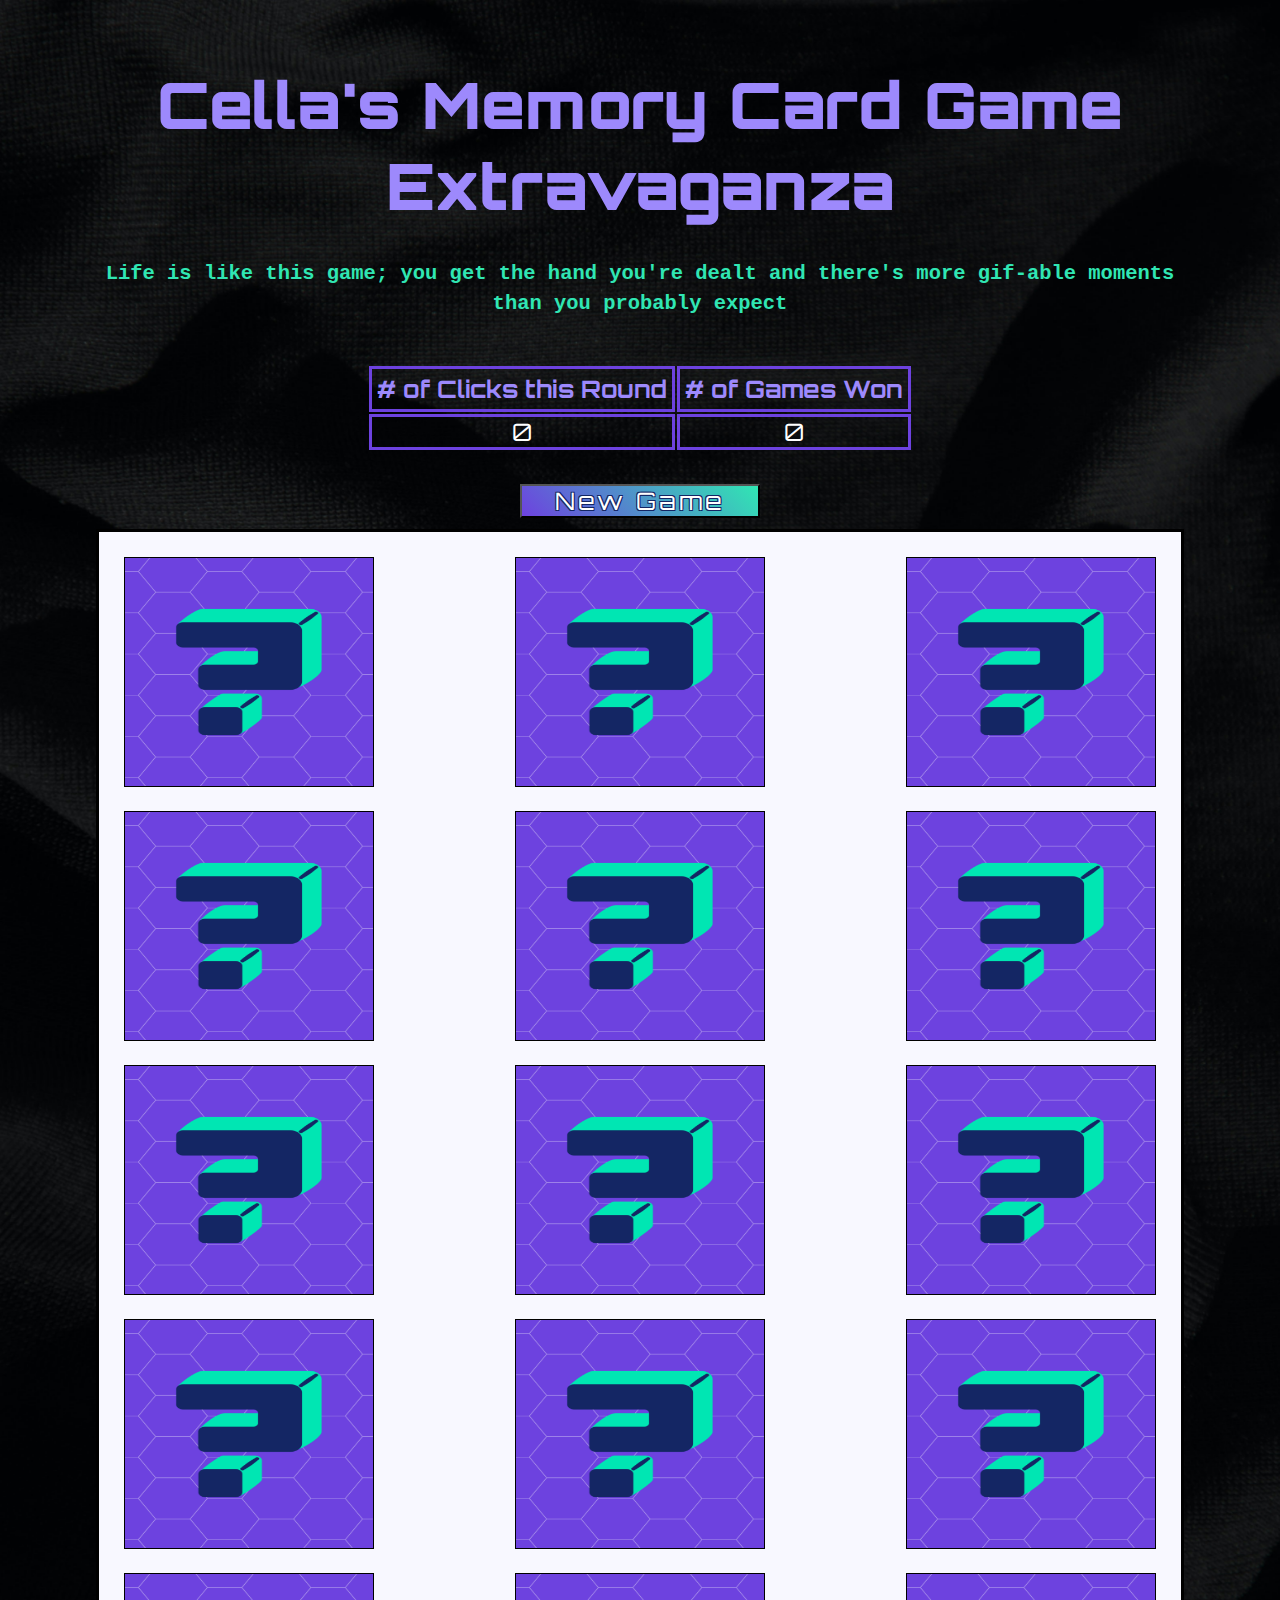
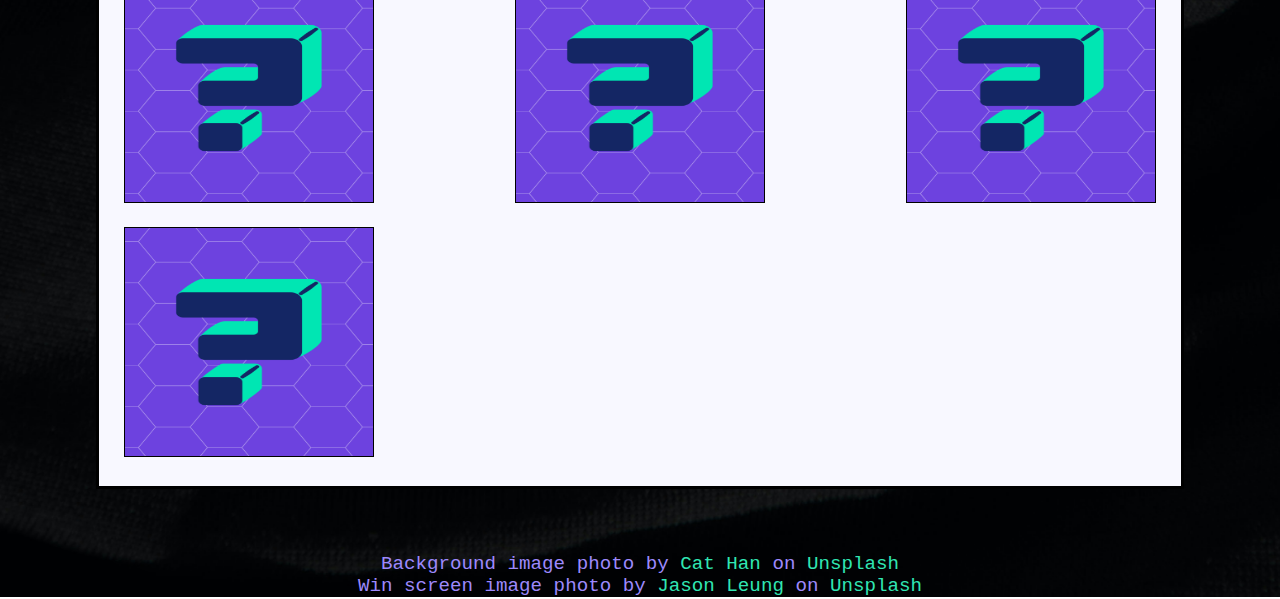
==== index.html @ 6a637596 "repo uploaded" ====
<!DOCTYPE html>
<html lang="en">
  <head>
    <meta charset="UTF-8" />
    <meta http-equiv="X-UA-Compatible" content="IE=edge" />
    <meta name="viewport" content="width=device-width, initial-scale=1.0" />
    <link rel="preconnect" href="https://fonts.googleapis.com" />
    <link rel="preconnect" href="https://fonts.gstatic.com" crossorigin />
    <link
      href="https://fonts.googleapis.com/css2?family=Orbitron:wght@600;800;900&family=Ubuntu+Mono&display=swap"
      rel="stylesheet"
    />
    <link rel="stylesheet" href="styles.css" />

    <title>Cella's Memory Card Game</title>
  </head>
  <body>
    <div id="biggest-div">
      <div class="game-content-div">
        <!-- <div class="congrats-screen">
          <span class="congrats-message">
            YOU WON!
          </span>
          <span class="congrats-subtext">
          Now go about your day with a sense of accomplishment, you absolute
          champion.
          </span>
          <button class="close-congrats-screen-btn">X</button>
        </div> -->

        <header class="title-area">
          <h1 class="title">Cella's Memory Card Game Extravaganza</h1>
          <h3 class="tag-line">
            Life is like this game; you get the hand you're dealt and there's
            more gif-able moments than you probably expect
          </h3>
          <table class="score-board">
            <tr>
              <th># of Clicks this Round</th>
              <th># of Games Won</th>
            </tr>
            <tr>
              <td class="current-clicks counter">0</td>
              <td class="games-won counter">0</td>
            </tr>
          </table>
          <button class="reset-btn">New Game</button>
        </header>
        <div id="cards-container-div"></div>
      </div>

      <footer>
        <span>
          Background image photo by <a href="https://unsplash.com/@figmentprints?utm_source=unsplash&utm_medium=referral&utm_content=creditCopyText"> Cat Han </a> on <a href="https://unsplash.com/s/photos/black-background?utm_source=unsplash&utm_medium=referral&utm_content=creditCopyText"> Unsplash </a>
        </span>
        <span>
          Win screen image photo by <a href="https://unsplash.com/@ninjason?utm_source=unsplash&utm_medium=referral&utm_content=creditCopyText">Jason Leung</a> on <a href="https://unsplash.com/s/photos/confetti?utm_source=unsplash&utm_medium=referral&utm_content=creditCopyText"> Unsplash </a>
        </span>
      </footer>
    </div>

    <script src="app.js"></script>
    <!-- <script src="main.js"></script> -->
  </body>
</html>
---- styles.css ----
* {
    margin: 0;
    padding: 0;
    box-sizing: border-box;
}

body {
    height: 100%;

    background-image: url("./random-assets/cat-han-W_5Eakb1598-unsplash.jpg");
    background-size: cover;
    background-position: center center;
    background-repeat: no-repeat;

    /* background-color: #FF6813; */
}

#biggest-div {
    display: flex;
    flex-direction: column;
    justify-content: center;
    align-items: center;
}

.game-content-div {
    width: 85%;
    height: 75%;

    position: relative;

    margin: 5% 5%;
}

.title-area {
    display: flex;
    flex-direction: column;
    justify-content: center;
    align-items: center;
}

.title {
    font-family: 'Orbitron', sans-serif;
    font-weight: 900;
    font-size: 4rem;
    text-align: center;
    color: #9d89fc;
    
    margin-bottom: 3%;
}

.tag-line {
    font-family: 'Ubuntu Mono', monospace;
    font-size: 1.28rem;
    line-height: 1.5;
    text-align: center;
    color: #30e6b3;

    margin-bottom: 4%;
}

table {
    font-family: 'Orbitron', sans-serif;
    font-size: 1.5rem;
    color: #9d89fc;

    margin-bottom: 3%;
}

th {
    text-align: center;

    padding: 5px;

    border: solid 3px #6d42df;

}

td {
    text-align: center;
    border: solid 3px #6d42df;


}

.counter {
    color: white;
}

.reset-btn {
    color: white;
    font-family: 'Orbitron', sans-serif;
    font-size: 1.5rem;
    letter-spacing: 3px;
    /* this is to give the letters an outline */
    text-shadow: -1px -1px 0 #142664, 
        1px -1px 0 #142664, 
        -1px 1px 0 #142664, 
        1px 1px 0 #142664;

    width: 15rem;


    background: linear-gradient(45deg, #6d42df, #30e6b3);
    mask-composite: exclude;
    /* this styling is to set up the slide effect upon hover */
    box-shadow: inset 0 0 0 0 #9d89fc;
    -webkit-transition: ease-out 0.4s;
    -moz-transition: ease-out 0.4s;
    transition: ease-out 0.4s;

    margin-bottom: 1%;
}

.reset-btn:hover {
    /* button aperture+gradient effect */
    box-shadow: inset 0 0 0 50px #6d42df;
    color: #30e6b3;
}

#cards-container-div {
    width: 100%;
    height: 85%;

    display: flex;
    justify-content: space-between;
    flex-wrap: wrap;

    padding: 15px;

    background-color: ghostwhite;

    border: solid 3px black;
}

.card {
    border: 1px solid black;
    width: 250px;
    height: 230px;
    margin: 10px;
    display: inline-block;
}

.congrats-screen {
    position: absolute;

    width: 100%;
    height: 100%;

    display: flex;
    flex-direction: column;
    justify-content: center;
    align-items: center;

    font-family: 'Orbitron', sans-serif;
    color: #6d42df;
    /* this is to give the letters an outline */
    text-shadow: -1px -1px 0 white, 
        1px -1px 0 white, 
        -1px 1px 0 white, 
        1px 1px 0 white;
    letter-spacing: 3px;


    background-image: url("./random-assets/jason-leung-Xaanw0s0pMk-unsplash.jpg");
    background-position: center center;
    background-repeat: no-repeat;

  
}

.congrats-message {
    text-align: center;
    font-size: 8rem;
    margin-bottom: 1%;

   
}

.congrats-subtext {
    text-align: center;
    font-size: 3rem;
}

.close-congrats-screen-btn {
    position: absolute;
    top: 1%;
    right: 1%;

    width: 4rem;
    height: 4rem;

    /* font-family: 'Orbitron', sans-serif; */
    font-size: 2.5rem;
    font-weight: bold;

    color: #fc9457;
    background-color: #6d42df;
    border: solid 5px #fc9457;
}

footer {
    font-family: 'Ubuntu Mono', monospace;
    font-size: 1.2rem;
    color: #9d89fc;

    display: flex;
    flex-direction: column;
    justify-content: center;
    align-items: center;
  
}

a {
    color: #30e6b3;
    text-decoration: none;
}


/* .card-back .clicked {
    display: hidden;
}          */


/* after adjusting to switch srcs from front to back, try refactor things so that instead of switching src attributes, you have 2 absolutely positioned elements stacked and toggle a display: hidden property */
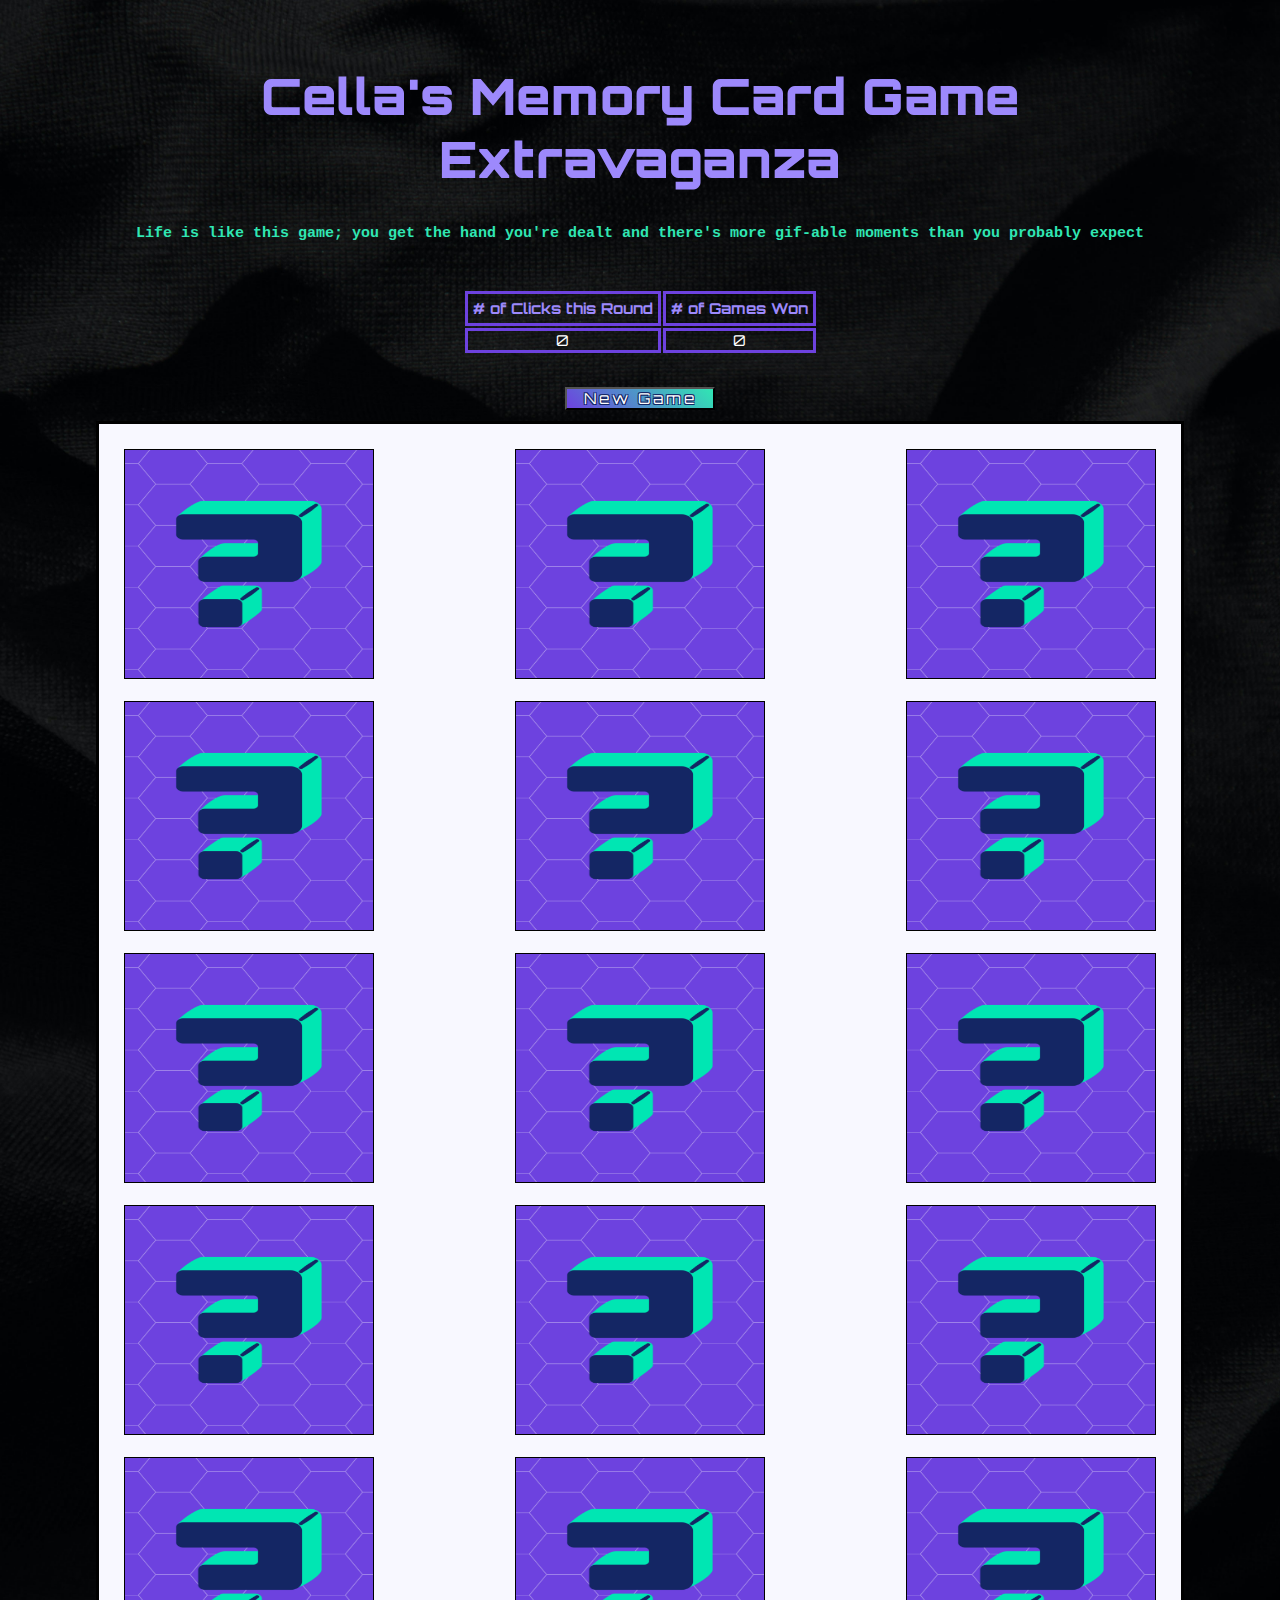
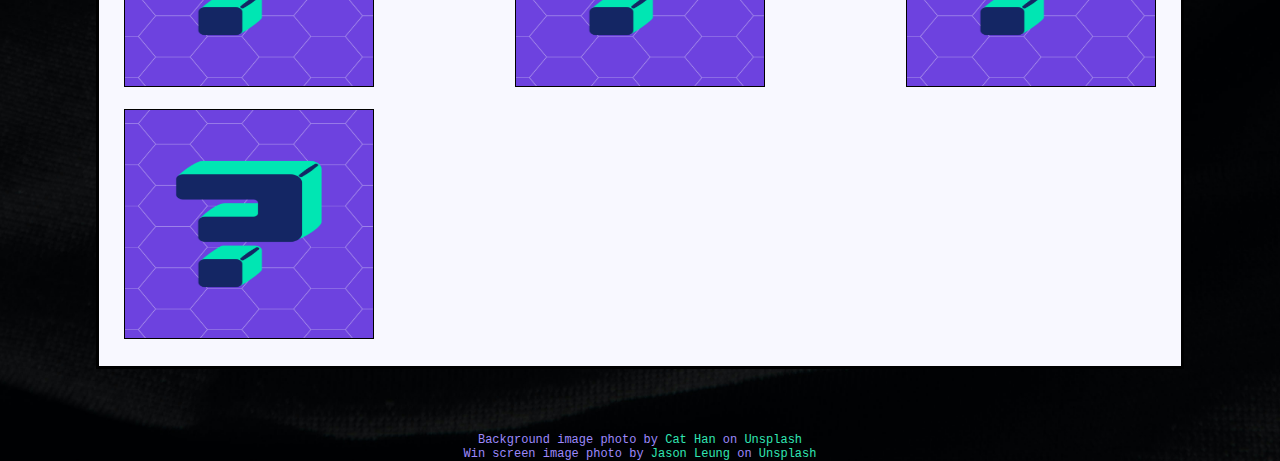
==== commit 58f1466e: "adjusts code to be more mobile-friendly, fixes win screen" ====
--- a/index.html
+++ b/index.html
@@ -17,16 +17,18 @@
   <body>
     <div id="biggest-div">
       <div class="game-content-div">
-        <!-- <div class="congrats-screen">
-          <span class="congrats-message">
-            YOU WON!
-          </span>
-          <span class="congrats-subtext">
-          Now go about your day with a sense of accomplishment, you absolute
-          champion.
-          </span>
-          <button class="close-congrats-screen-btn">X</button>
-        </div> -->
+        <div class="congrats-container" style="display:none;">
+          <div class="congrats-screen" >
+            <span class="congrats-message">
+              YOU WON!
+            </span>
+            <span class="congrats-subtext">
+            Now go about your day with a sense of accomplishment, you absolute
+            champion.
+            </span>
+            <button class="close-congrats-screen-btn">X</button>
+          </div>
+      </div>
 
         <header class="title-area">
           <h1 class="title">Cella's Memory Card Game Extravaganza</h1>
--- a/styles.css
+++ b/styles.css
@@ -4,6 +4,10 @@
     box-sizing: border-box;
 }
 
+html {
+    font-size: 10px;
+}
+
 body {
     height: 100%;
 
@@ -41,7 +45,7 @@
 .title {
     font-family: 'Orbitron', sans-serif;
     font-weight: 900;
-    font-size: 4rem;
+    font-size: 5rem;
     text-align: center;
     color: #9d89fc;
     
@@ -50,7 +54,7 @@
 
 .tag-line {
     font-family: 'Ubuntu Mono', monospace;
-    font-size: 1.28rem;
+    font-size: 1.5rem;
     line-height: 1.5;
     text-align: center;
     color: #30e6b3;
@@ -140,6 +144,10 @@
     display: inline-block;
 }
 
+.hide {
+    display: none;
+}
+
 .congrats-screen {
     position: absolute;
 
@@ -198,6 +206,8 @@
     border: solid 5px #fc9457;
 }
 
+
+
 footer {
     font-family: 'Ubuntu Mono', monospace;
     font-size: 1.2rem;
@@ -207,7 +217,6 @@
     flex-direction: column;
     justify-content: center;
     align-items: center;
-  
 }
 
 a {
@@ -215,10 +224,30 @@
     text-decoration: none;
 }
 
-
-/* .card-back .clicked {
-    display: hidden;
-}          */
-
-
-/* after adjusting to switch srcs from front to back, try refactor things so that instead of switching src attributes, you have 2 absolutely positioned elements stacked and toggle a display: hidden property */+@media only screen and (max-width: 480px) {
+    .title {
+        font-size: 3rem;
+    }
+
+    .tag-line {
+        font-size: 1.25rem;
+    }
+
+    .game-content-div {
+        width: 95%;
+    }
+
+    #cards-container-div {
+        padding: 5px 10px;
+    }
+
+    .card {
+        width: 150px;
+        height: 138px;
+        margin: 2px;
+    }
+
+
+
+
+}
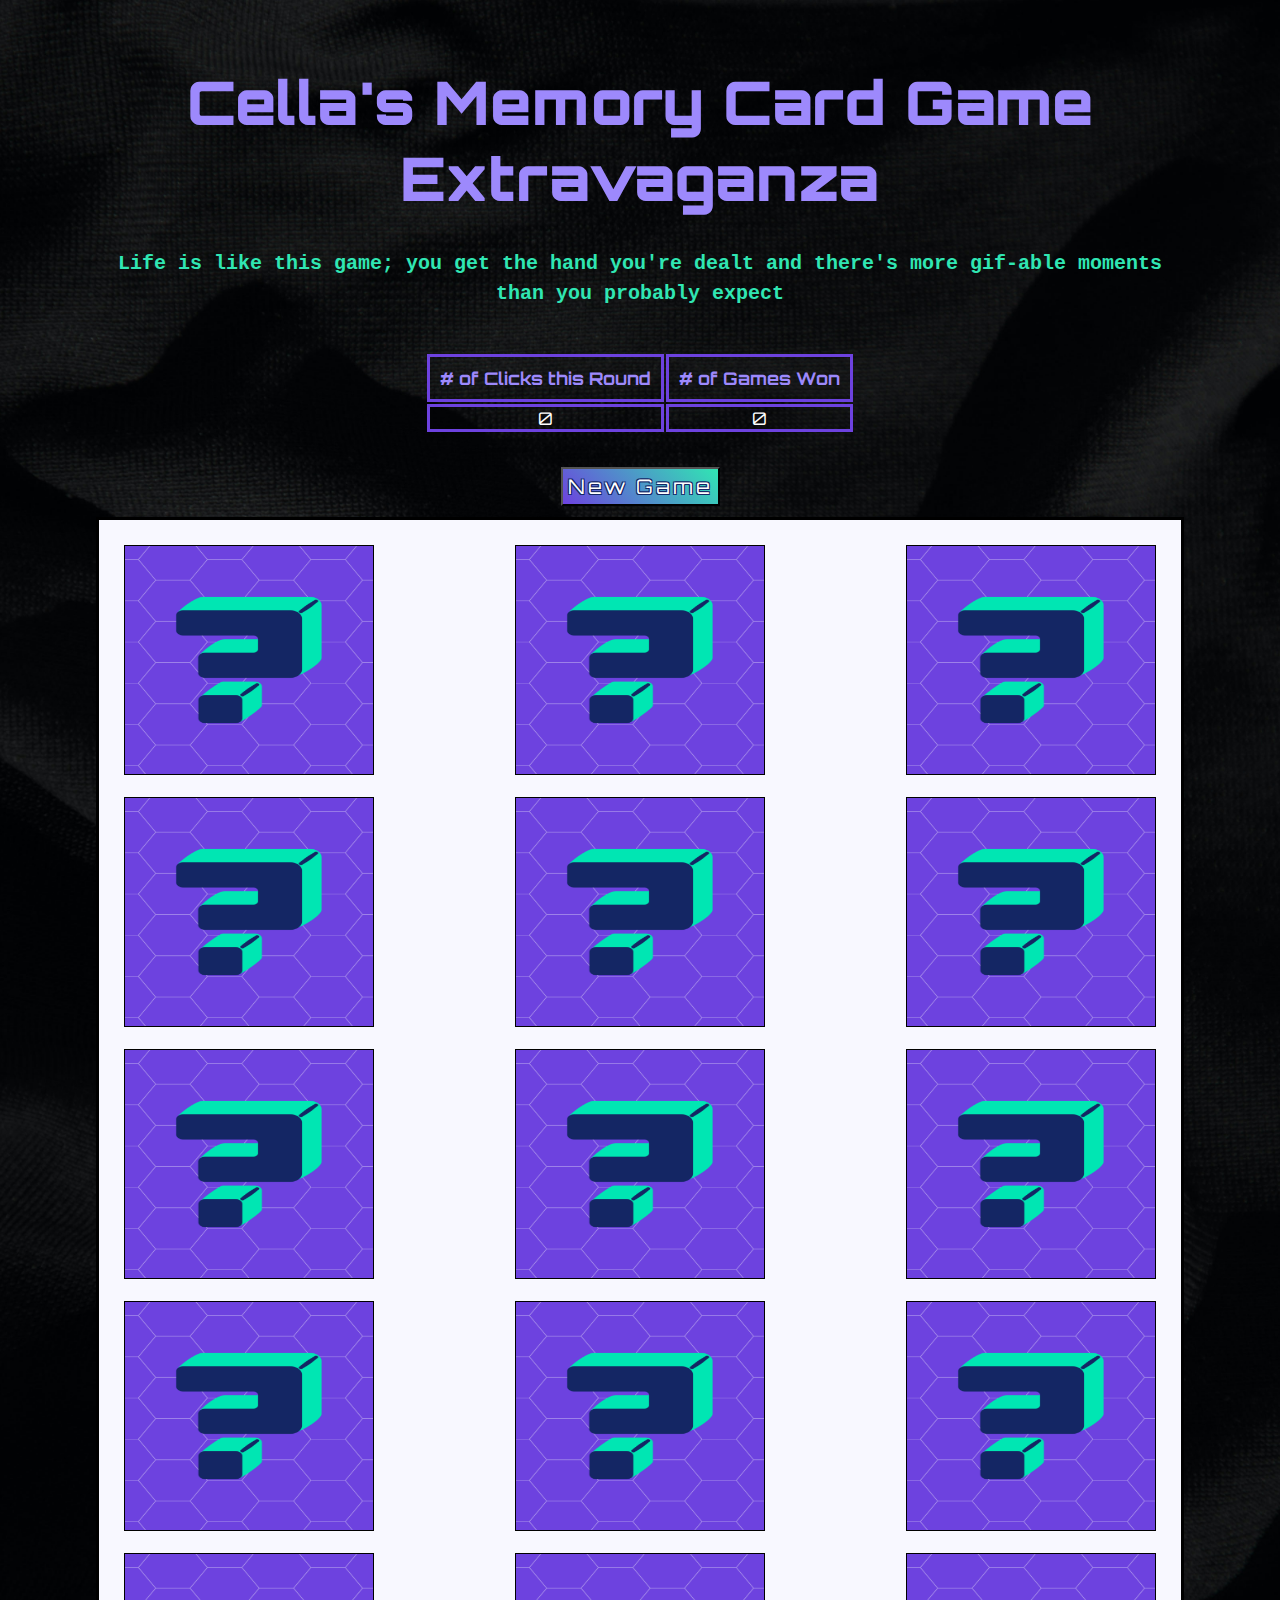
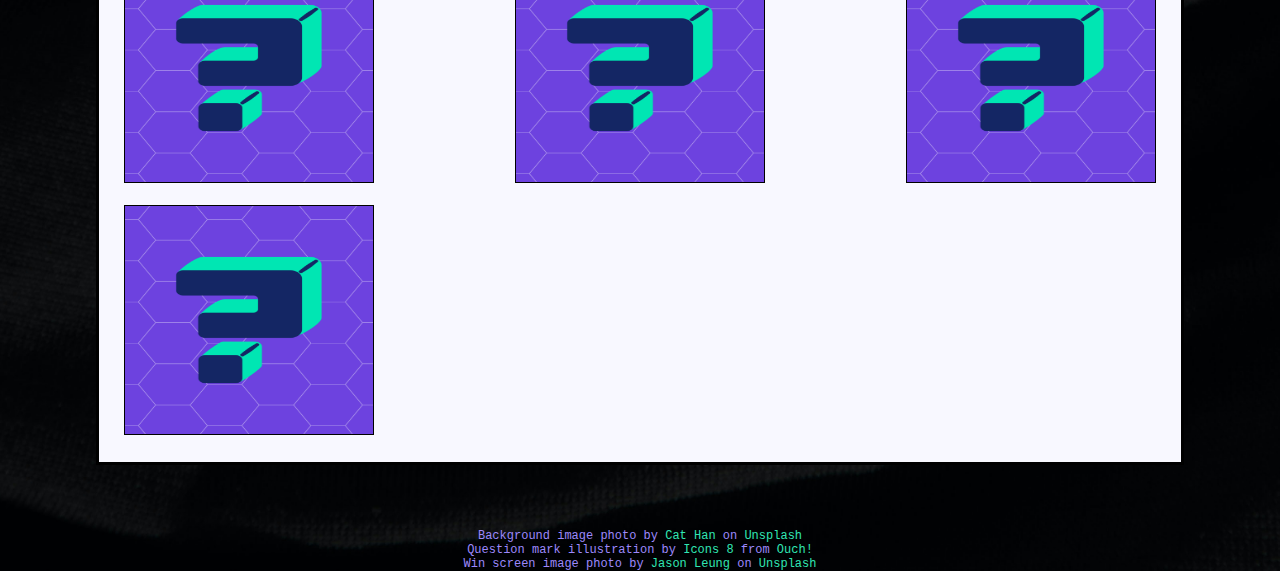
==== commit 5ace9e63: "fixes multi-click bug and ensures matched cards cannot be selected again" ====
--- a/index.html
+++ b/index.html
@@ -56,6 +56,9 @@
           Background image photo by <a href="https://unsplash.com/@figmentprints?utm_source=unsplash&utm_medium=referral&utm_content=creditCopyText"> Cat Han </a> on <a href="https://unsplash.com/s/photos/black-background?utm_source=unsplash&utm_medium=referral&utm_content=creditCopyText"> Unsplash </a>
         </span>
         <span>
+          Question mark illustration by <a href="https://icons8.com/illustrations/author/5c07e68d82bcbc0092519bb6">Icons 8</a> from <a href="https://icons8.com/illustrations">Ouch!</a>
+        </span>
+        <span>
           Win screen image photo by <a href="https://unsplash.com/@ninjason?utm_source=unsplash&utm_medium=referral&utm_content=creditCopyText">Jason Leung</a> on <a href="https://unsplash.com/s/photos/confetti?utm_source=unsplash&utm_medium=referral&utm_content=creditCopyText"> Unsplash </a>
         </span>
       </footer>
--- a/styles.css
+++ b/styles.css
@@ -45,7 +45,7 @@
 .title {
     font-family: 'Orbitron', sans-serif;
     font-weight: 900;
-    font-size: 5rem;
+    font-size: 6rem;
     text-align: center;
     color: #9d89fc;
     
@@ -54,7 +54,7 @@
 
 .tag-line {
     font-family: 'Ubuntu Mono', monospace;
-    font-size: 1.5rem;
+    font-size: 2rem;
     line-height: 1.5;
     text-align: center;
     color: #30e6b3;
@@ -64,7 +64,7 @@
 
 table {
     font-family: 'Orbitron', sans-serif;
-    font-size: 1.5rem;
+    font-size: 1.75rem;
     color: #9d89fc;
 
     margin-bottom: 3%;
@@ -73,7 +73,7 @@
 th {
     text-align: center;
 
-    padding: 5px;
+    padding: 1rem;
 
     border: solid 3px #6d42df;
 
@@ -93,15 +93,13 @@
 .reset-btn {
     color: white;
     font-family: 'Orbitron', sans-serif;
-    font-size: 1.5rem;
+    font-size: 2rem;
     letter-spacing: 3px;
     /* this is to give the letters an outline */
     text-shadow: -1px -1px 0 #142664, 
         1px -1px 0 #142664, 
         -1px 1px 0 #142664, 
         1px 1px 0 #142664;
-
-    width: 15rem;
 
 
     background: linear-gradient(45deg, #6d42df, #30e6b3);
@@ -113,6 +111,7 @@
     transition: ease-out 0.4s;
 
     margin-bottom: 1%;
+    padding: .5rem .5rem;
 }
 
 .reset-btn:hover {
@@ -233,6 +232,27 @@
         font-size: 1.25rem;
     }
 
+    .reset-btn {
+        font-size: 1.5rem;
+        padding: 2px;
+
+    }
+
+    table {
+        font-size: 1.25rem;
+    }
+
+    th {
+        padding: 5px;
+        border: solid 2px #6d42df;
+
+    }
+
+    td {
+        border: solid 2px #6d42df;
+
+    }
+
     .game-content-div {
         width: 95%;
     }
@@ -247,7 +267,7 @@
         margin: 2px;
     }
 
-
-
-
-}
+    
+
+
+}
